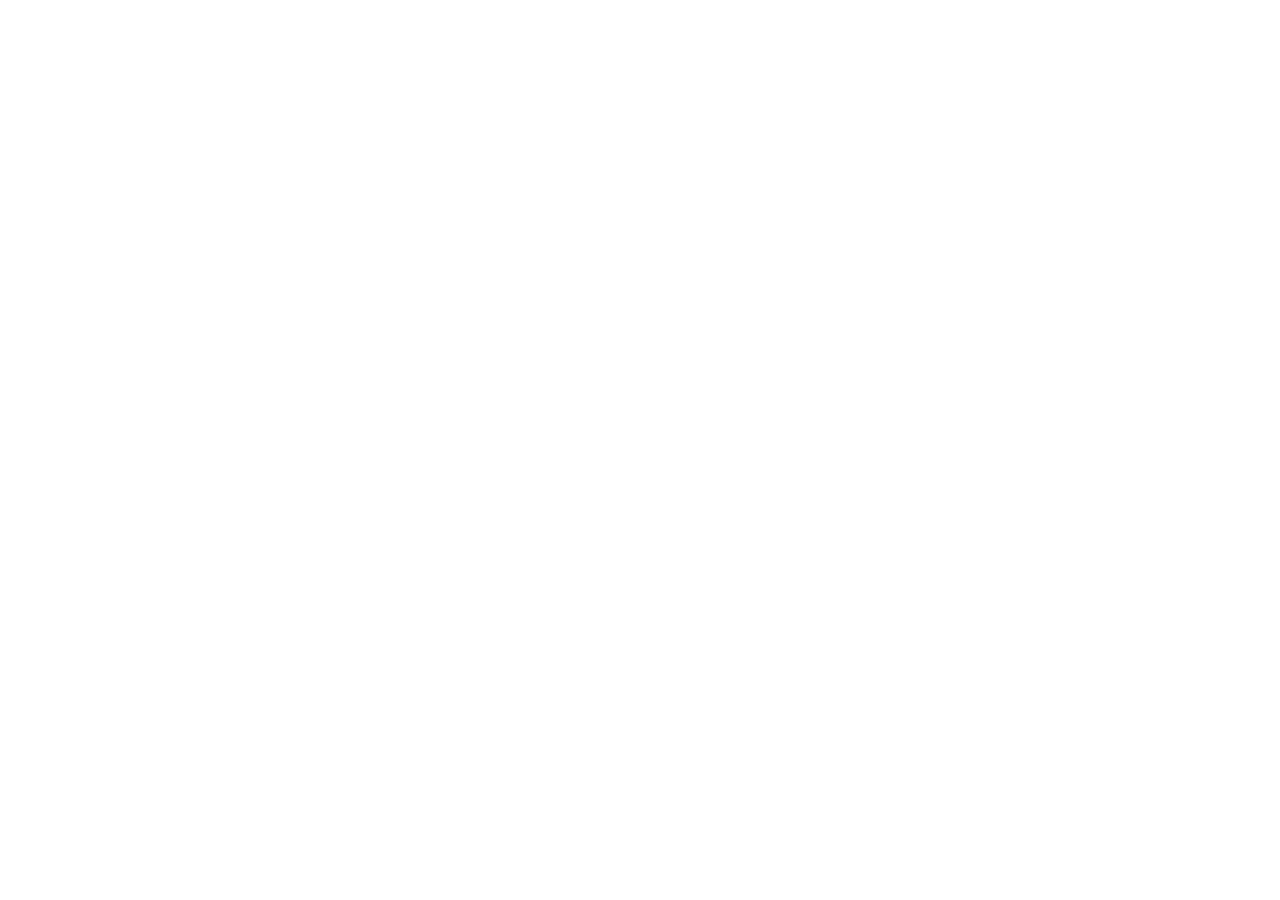
==== 2048/index.html @ 244a0828 "[2048/init]: css만들기" ====
<!DOCTYPE html>
<html lang="en">
<head>
    <meta charset="UTF-8">
    <meta http-equiv="X-UA-Compatible" content="IE=edge">
    <meta name="viewport" content="width=device-width, initial-scale=1.0">
    <title>2048 GAME</title>
    <link rel="stylesheet" href="./style.css">
</head>
<body>
    <script src="index.js"></script>
</body>
</html>
---- 2048/style.css ----
#table { border-collapse: collapse; user-select: none; }
#table td {
  border: 10px solid #bbada0; width: 116px; height: 128px;
  font-size: 50px; font-weight: bold; text-align: center;
}
#score { user-select: none; }
.color-2 { background-color: #eee4da; color: #776e65;}
.color-4 { background-color: #eee1c9; color: #776e65;}
.color-8 { background-color: #f3b27a; color: 'white';}
.color-16 { background-color: #f69664; color: 'white';}
.color-32 { background-color: #f77c5f; color: 'white';}
.color-64 { background-color: #f75f3b; color: 'white';}
.color-128 { background-color: #edd073; color: #776e65;}
.color-256 { background-color: #edcc62; color: #776e65;}
.color-512 { background-color: #edc950; color: #776e65;}
.color-1024 { background-color: #edc53f; color: #776e65;}
.color-2048 { background-color: #edc22e; color: #776e65;}
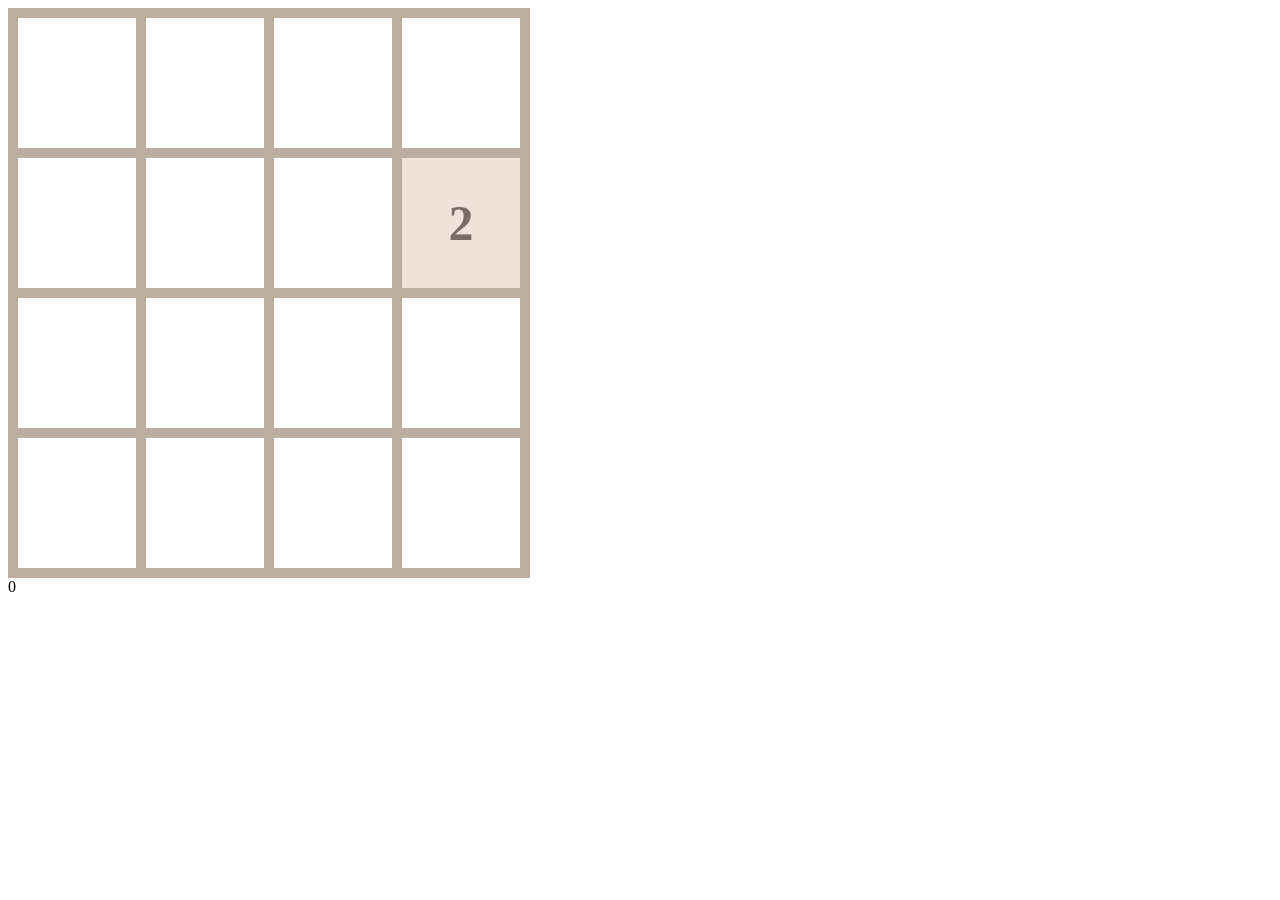
==== commit 82909f8f: "[2048/init]: 숫자2 랜덤생성" ====
--- a/2048/index.html
+++ b/2048/index.html
@@ -1,5 +1,6 @@
 <!DOCTYPE html>
 <html lang="en">
+
 <head>
     <meta charset="UTF-8">
     <meta http-equiv="X-UA-Compatible" content="IE=edge">
@@ -7,7 +8,11 @@
     <title>2048 GAME</title>
     <link rel="stylesheet" href="./style.css">
 </head>
+
 <body>
+    <table id="table"></table>
+    <div id="score">0</div>
     <script src="index.js"></script>
 </body>
+
 </html>
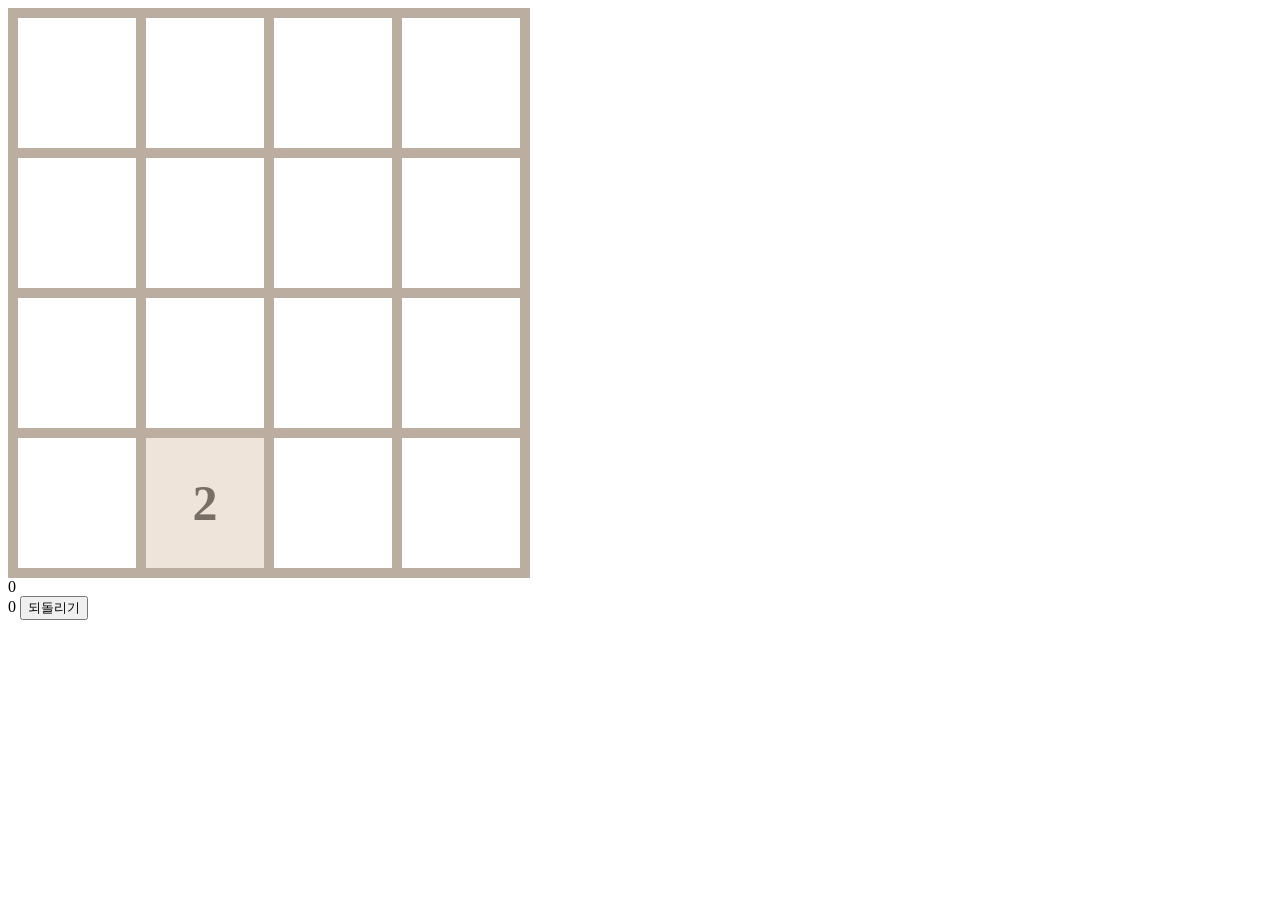
==== commit 93a653ee: "[2048/init]: 되돌리기 만들기" ====
--- a/2048/index.html
+++ b/2048/index.html
@@ -12,6 +12,10 @@
 <body>
     <table id="table"></table>
     <div id="score">0</div>
+    <div>
+        <span id="score">0</span>
+        <button id="back">되돌리기</button>
+    </div>
     <script src="index.js"></script>
 </body>
 
